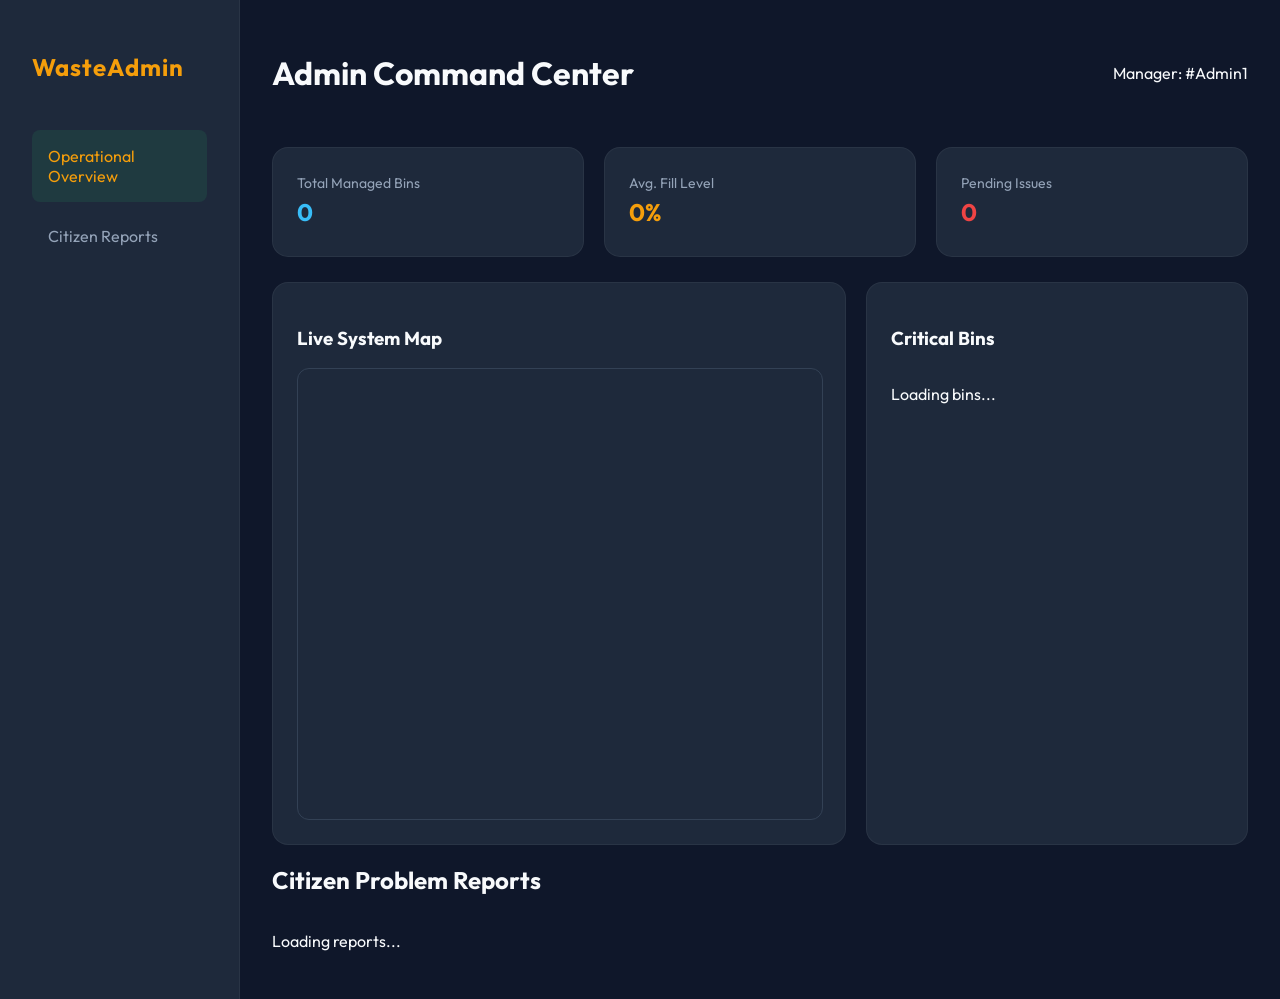
==== frontend/admin.html @ ace33dd5 "Add deployment files for Render" ====
<!DOCTYPE html>
<html lang="en">

<head>
    <meta charset="UTF-8">
    <meta name="viewport" content="width=device-width, initial-scale=1.0">
    <title>Admin Dashboard | Smart Waste System</title>
    <link rel="stylesheet" href="css/styles.css">
    <link href="https://fonts.googleapis.com/css2?family=Outfit:wght@300;400;600&display=swap" rel="stylesheet">
    <link href="https://fonts.googleapis.com/css2?family=Material+Symbols+Outlined" rel="stylesheet">

    <!-- TomTom SDK -->
    <link rel='stylesheet' type='text/css' href='https://api.tomtom.com/maps-sdk-for-web/cdn/6.x/6.22.0/maps/maps.css'>
    <script src="https://api.tomtom.com/maps-sdk-for-web/cdn/6.x/6.22.0/maps/maps-web.min.js"></script>
    <script src="https://api.tomtom.com/maps-sdk-for-web/cdn/6.x/6.22.0/services/services-web.min.js"></script>
</head>

<body class="admin-page">
    <div class="dashboard">
        <aside class="sidebar">
            <div class="logo">
                <h2>WasteAdmin</h2>
            </div>
            <nav>
                <div class="nav-item active">Operational Overview</div>
                <div class="nav-item">Citizen Reports</div>
            </nav>
        </aside>

        <main class="content">
            <header class="top-bar">
                <h1>Admin Command Center</h1>
                <div class="user-info">Manager: #Admin1</div>
            </header>

            <!-- Stats Bar -->
            <div class="stats-bar"
                style="display: grid; grid-template-columns: repeat(3, 1fr); gap: 20px; margin-bottom: 25px;">
                <div class="card stat-item">
                    <span style="color: #94a3b8; font-size: 14px;">Total Managed Bins</span>
                    <h2 id="stat-total-bins" style="margin: 5px 0; color: #38bdf8;">0</h2>
                </div>
                <div class="card stat-item">
                    <span style="color: #94a3b8; font-size: 14px;">Avg. Fill Level</span>
                    <h2 id="stat-avg-fill" style="margin: 5px 0; color: #f59e0b;">0%</h2>
                </div>
                <div class="card stat-item">
                    <span style="color: #94a3b8; font-size: 14px;">Pending Issues</span>
                    <h2 id="stat-pending-issues" style="margin: 5px 0; color: #ef4444;">0</h2>
                </div>
            </div>

            <!-- Status Overview Section -->
            <div class="grid" style="display: grid; grid-template-columns: 1.5fr 1fr; gap: 20px; margin-bottom: 20px;">
                <div class="card map-card">
                    <h3>Live System Map</h3>
                    <div id="map" style="height: 450px; width: 100%; border-radius: 12px; border: 1px solid #334155;">
                    </div>
                </div>

                <div class="card bins-card">
                    <h3>Critical Bins</h3>
                    <div id="bin-list" style="max-height: 450px; overflow-y: auto;">
                        <p>Loading bins...</p>
                    </div>
                </div>
            </div>

            <h2>Citizen Problem Reports</h2>
            <div class="reports-grid" id="reports-container">
                <!-- Reports will be injected here -->
                <p>Loading reports...</p>
            </div>
        </main>
    </div>
    <div id="imageModal" class="image-modal" onclick="closeImageModal()">
        <span class="close-btn">&times;</span>
        <img id="modalImage" class="modal-content">
    </div>
    <script src="js/admin.js"></script>
</body>

</html>
---- frontend/css/styles.css ----
/* Global Vars */
:root {
    --bg-dark: #0f172a;
    --sidebar-bg: #1e293b;
    --card-bg: #1e293b;
    --text-light: #f8fafc;
    --text-dim: #94a3b8;
    --accent-blue: #38bdf8;
    --accent-red: #ef4444;
    --accent-green: #2ecc71;
    --accent-amber: #f59e0b;
}

body {
    margin: 0;
    font-family: 'Outfit', sans-serif;
    background-color: var(--bg-dark);
    color: var(--text-light);
}

/* Worker Page Styles */
.worker-page {
    --primary: var(--accent-green);
    --accent: var(--accent-blue);
}

/* Admin Page Styles */
.admin-page {
    --primary: var(--accent-amber);
    --accent: var(--accent-red);
}

/* Public Page Styles */
.public-page {
    --primary: var(--accent-green);
    --primary-dark: #27ae60;
    --accent: var(--accent-blue);
    display: flex;
    justify-content: center;
    align-items: center;
    min-height: 100vh;
}

/* Common Dashboard Layout */
.dashboard {
    display: grid;
    grid-template-columns: 240px 1fr;
    min-height: 100vh;
}

.sidebar {
    background: var(--sidebar-bg);
    padding: 2rem;
    border-right: 1px solid rgba(255, 255, 255, 0.05);
}

.logo h2 {
    color: var(--primary);
    margin-bottom: 3rem;
    letter-spacing: 1px;
}

.nav-item {
    padding: 1rem;
    border-radius: 0.5rem;
    margin-bottom: 0.5rem;
    cursor: pointer;
    color: var(--text-dim);
    transition: 0.3s;
}

.nav-item.active,
.nav-item:hover {
    background: rgba(46, 204, 113, 0.1);
    color: var(--primary);
}

.content {
    padding: 2rem;
}

.top-bar {
    display: flex;
    justify-content: space-between;
    align-items: center;
    margin-bottom: 2rem;
}

/* Grid & Cards */
.grid {
    display: grid;
    grid-template-columns: 2fr 1fr;
    gap: 1.5rem;
}

.card {
    background: var(--card-bg);
    padding: 1.5rem;
    border-radius: 1rem;
    border: 1px solid rgba(255, 255, 255, 0.05);
}

.map-placeholder {
    height: 400px;
    background: #020617;
    border-radius: 0.5rem;
    display: flex;
    justify-content: center;
    align-items: center;
    color: var(--text-dim);
    border: 1px dashed rgba(255, 255, 255, 0.1);
}

/* Lists */
.list-container {
    max-height: 400px;
    overflow-y: auto;
    margin-bottom: 1.5rem;
}

.bin-item {
    padding: 0.8rem;
    background: rgba(0, 0, 0, 0.2);
    border-radius: 0.5rem;
    margin-bottom: 0.5rem;
    display: flex;
    justify-content: space-between;
}

.bin-id {
    font-weight: 600;
    color: var(--accent);
}

.bin-level {
    color: var(--primary);
}

/* Buttons */
.btn-action,
.btn-primary,
.btn-resolve {
    width: 100%;
    padding: 0.8rem;
    background: var(--primary);
    border: none;
    border-radius: 0.5rem;
    color: white;
    font-weight: 600;
    cursor: pointer;
    transition: 0.3s;
    font-family: 'Outfit', sans-serif;
}

.btn-action:hover,
.btn-primary:hover,
.btn-resolve:hover {
    filter: brightness(1.2);
    transform: translateY(-2px);
    box-shadow: 0 4px 12px rgba(0, 0, 0, 0.3);
}

.btn-action.red {
    background-color: var(--accent-red);
}

.btn-action.green {
    background-color: var(--accent-green);
}

.actions-grid {
    display: flex;
    flex-direction: column;
    gap: 0.75rem;
}

/* Reports Specific */
.reports-grid {
    display: grid;
    grid-template-columns: repeat(auto-fill, minmax(300px, 1fr));
    gap: 1.5rem;
}

.report-card {
    background: var(--card-bg);
    border-radius: 1rem;
    overflow: hidden;
    border: 1px solid rgba(255, 255, 255, 0.05);
}

.report-img {
    width: 100%;
    height: 150px;
    background: #334155;
    object-fit: cover;
}

.report-body {
    padding: 1.5rem;
}

.status-tag {
    padding: 0.2rem 0.6rem;
    border-radius: 1rem;
    font-size: 0.75rem;
    text-transform: uppercase;
    font-weight: 600;
}

.status-pending {
    background: rgba(245, 158, 11, 0.2);
    color: var(--accent-amber);
}

.status-resolved {
    background: rgba(34, 197, 94, 0.2);
    color: var(--accent-green);
}

/* Public Form */
.container {
    width: 100%;
    max-width: 500px;
    padding: 2rem;
}

.glass-form {
    background: rgba(255, 255, 255, 0.05);
    backdrop-filter: blur(10px);
    border: 1px solid rgba(255, 255, 255, 0.1);
    padding: 2rem;
    border-radius: 1.5rem;
}

.form-group {
    margin-bottom: 1.5rem;
}

label {
    display: block;
    margin-bottom: 0.5rem;
    color: var(--text-dim);
}

input,
textarea,
select {
    width: 100%;
    padding: 0.8rem;
    background: rgba(0, 0, 0, 0.2);
    border: 1px solid rgba(255, 255, 255, 0.1);
    border-radius: 0.75rem;
    color: white;
    box-sizing: border-box;
    font-family: 'Outfit', sans-serif;
}

select option {
    background-color: var(--bg-dark);
}

input[type="file"] {
    padding: 0.5rem;
    font-size: 0.9rem;
}

.actions .btn-action {
    background: var(--sidebar-bg);
    color: var(--text-dim);
    border: 1px solid rgba(255, 255, 255, 0.1);
    width: auto;
    padding: 0.8rem 1.2rem;
}

.actions .btn-action:hover {
    color: white;
    background: rgba(255, 255, 255, 0.1);
}
.report-image {
    width: 120px;
    height: 100px;
    object-fit: cover;
    cursor: pointer;
    border-radius: 8px;
    margin-top: 8px;
}

.image-modal {
    display: none;
    position: fixed;
    z-index: 9999;
    left: 0;
    top: 0;
    width: 100%;
    height: 100%;
    background-color: rgba(0, 0, 0, 0.85);
    justify-content: center;
    align-items: center;
}

.modal-content {
    max-width: 80%;
    max-height: 80%;
    border-radius: 12px;
}

.close-btn {
    position: absolute;
    top: 30px;
    right: 40px;
    font-size: 40px;
    color: white;
    cursor: pointer;
}

/* Route Steps */
.route-step {
    transition: all 0.3s ease;
    padding: 10px;
    border-radius: 8px;
}

.route-step:hover {
    background: rgba(255, 255, 255, 0.05);
}

.step-num {
    box-shadow: 0 0 10px rgba(0, 122, 255, 0.3);
}

.btn-collect {
    background: var(--accent-green) !important;
    transition: all 0.2s ease;
    min-width: 60px;
}

.btn-collect:hover {
    transform: scale(1.05);
    filter: brightness(1.1);
}

.route-summary {
    border: 1px solid rgba(0, 122, 255, 0.2);
}
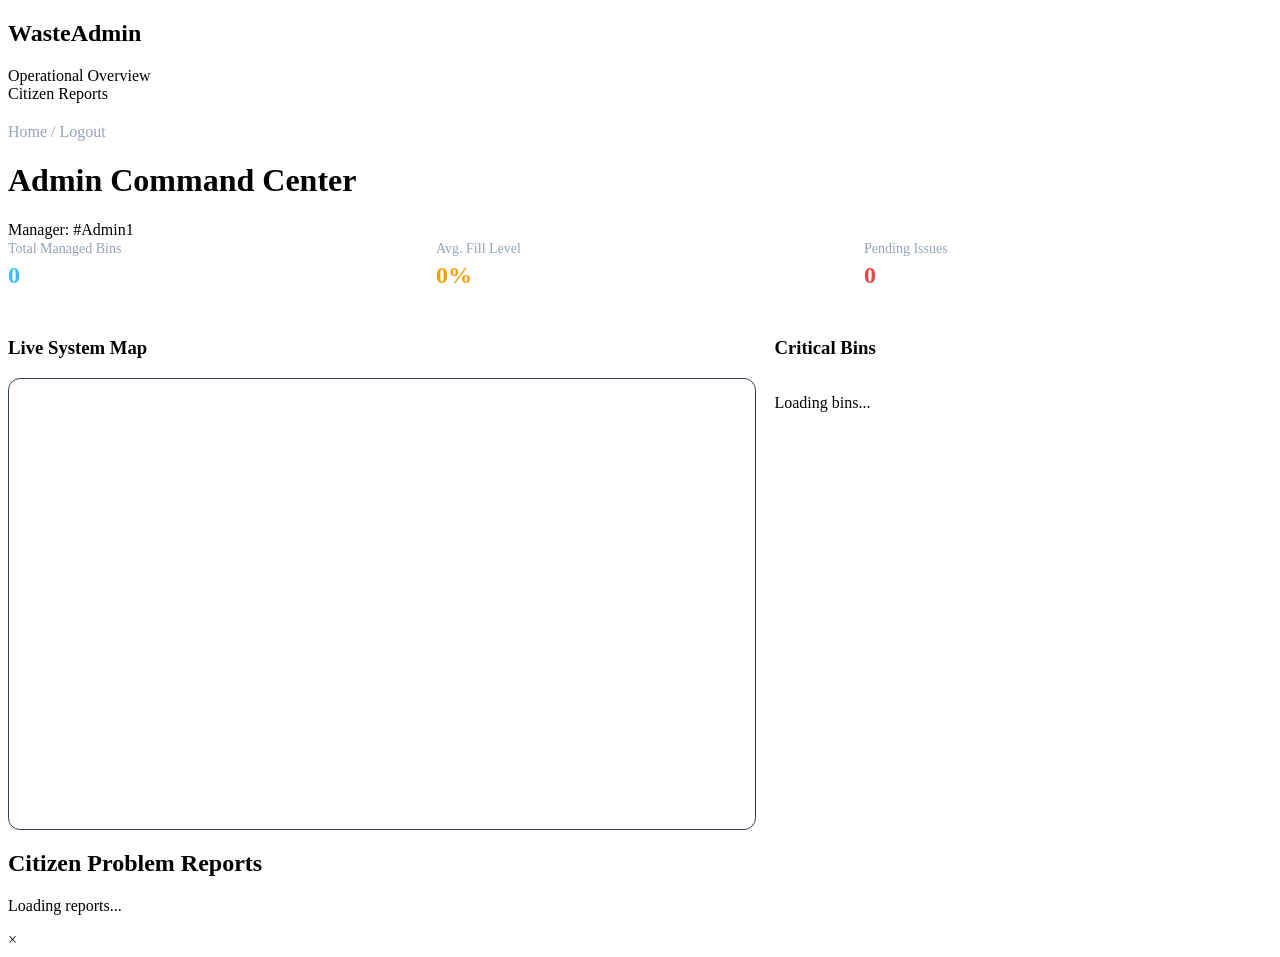
==== commit 7784b0a4: "Add and update files for deployment" ====
--- a/frontend/admin.html
+++ b/frontend/admin.html
@@ -5,7 +5,7 @@
     <meta charset="UTF-8">
     <meta name="viewport" content="width=device-width, initial-scale=1.0">
     <title>Admin Dashboard | Smart Waste System</title>
-    <link rel="stylesheet" href="css/styles.css">
+    <link rel="stylesheet" href="/css/styles.css">
     <link href="https://fonts.googleapis.com/css2?family=Outfit:wght@300;400;600&display=swap" rel="stylesheet">
     <link href="https://fonts.googleapis.com/css2?family=Material+Symbols+Outlined" rel="stylesheet">
 
@@ -24,6 +24,8 @@
             <nav>
                 <div class="nav-item active">Operational Overview</div>
                 <div class="nav-item">Citizen Reports</div>
+                <a href="/" class="nav-item"
+                    style="display: block; text-decoration: none; margin-top: 20px; color: #94a3b8;">Home / Logout</a>
             </nav>
         </aside>
 
@@ -77,7 +79,7 @@
         <span class="close-btn">&times;</span>
         <img id="modalImage" class="modal-content">
     </div>
-    <script src="js/admin.js"></script>
+    <script src="/js/admin.js"></script>
 </body>
 
 </html>
